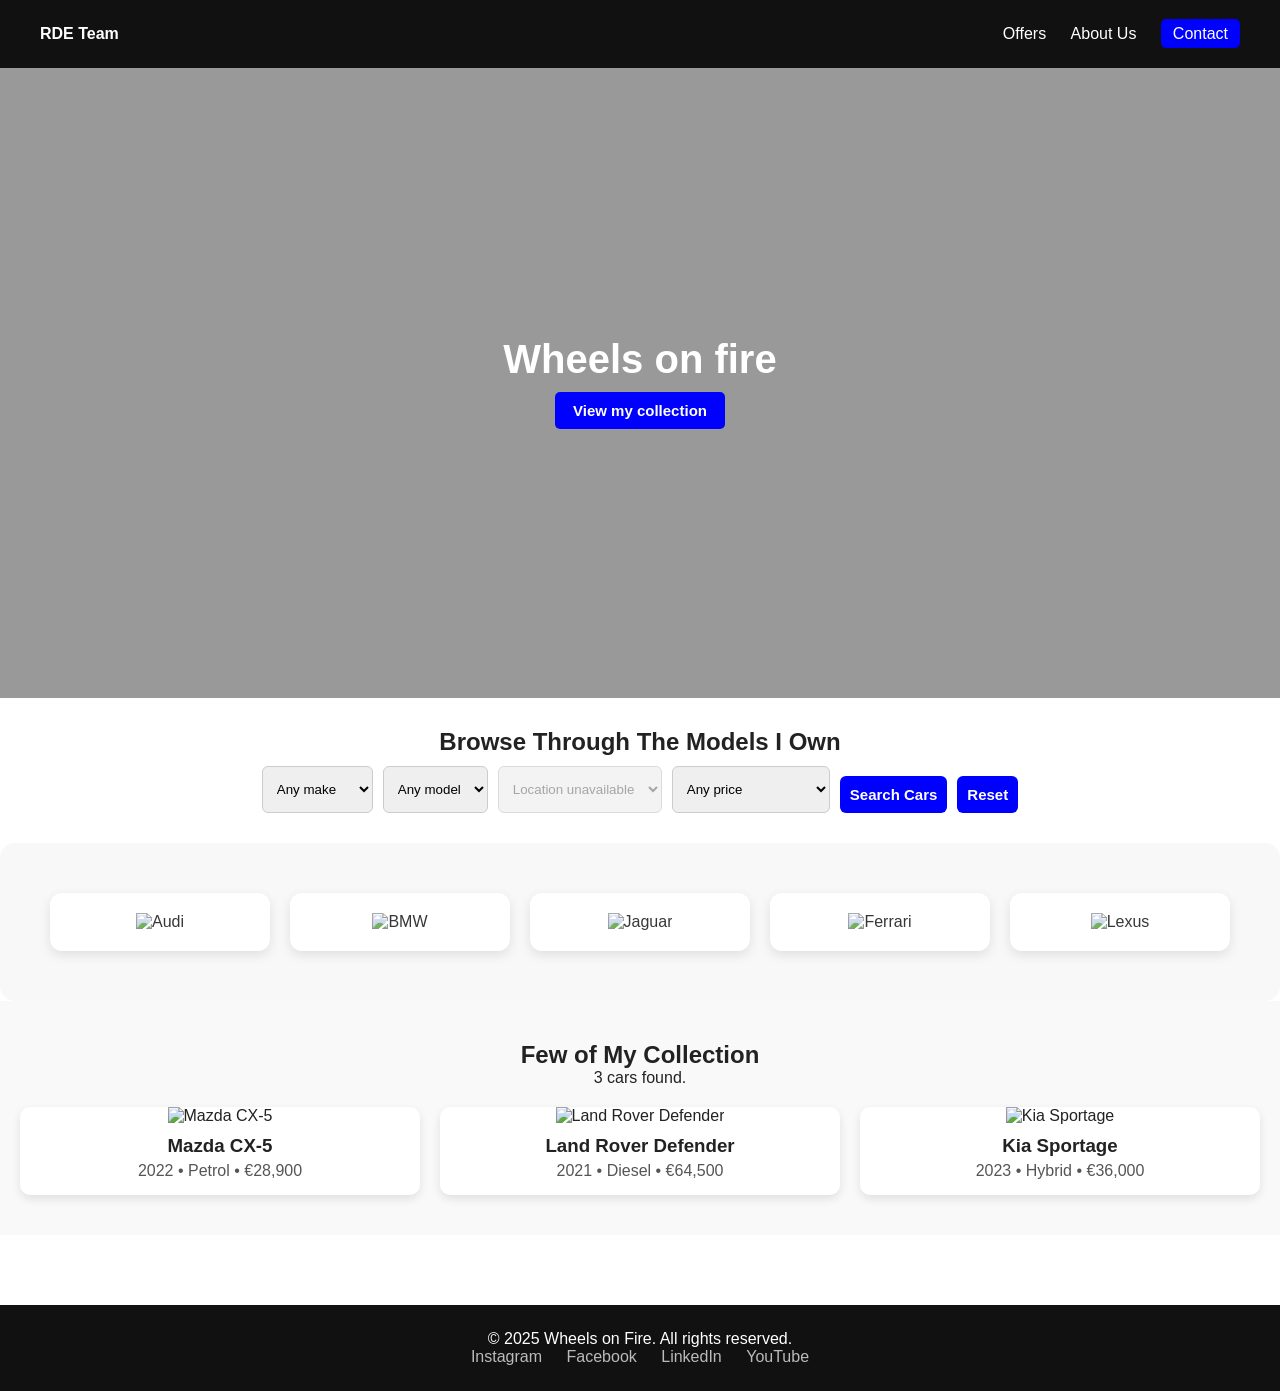
==== index.html @ dd01a152 "Fix website functionality and form validation" ====
<!DOCTYPE html>
<html lang="en">
<head>
  <meta charset="UTF-8" />
  <meta name="viewport" content="width=device-width, initial-scale=1.0" />
  <title>Wheels On Fire</title>
  <link rel="stylesheet" href="css/style.css"/>
</head>
<body>
  <header class="navbar">
    <a class="logo" href="index.html">RDE Team</a>
    <nav>
      <a href="pages/offers.html" class="offers-btn">Offers</a>
      <a href="pages/about.html" class="aboutus-btn">About Us</a>
      <a href="pages/contact.html" class="contact-btn">Contact</a>
    </nav>
  </header>

  <section class="hero">
    <video class="hero-video" autoplay muted loop playsinline>
        <source src="./media/8533902-uhd_3840_2160_30fps.mp4" type="video/mp4">
    </video>
    <div class="hero-text">
      <h1>Wheels on fire</h1>
      <a class="primary-btn" href="#collection">View my collection</a>
    </div>
    <div class="hero-overlay"></div>
  </section>

  <section class="search-section">
    <h2>Browse Through The Models I Own</h2>
    <form class="filters" id="car-filters">
      <select id="car-make" name="make" aria-label="Car make" disabled>
        <option value="">Any make</option>
      </select>
      <select id="car-model" name="model" aria-label="Car model" disabled>
        <option value="">Any model</option>
      </select>
      <select aria-label="Location unavailable: car locations have not been provided" disabled>
        <option>Location unavailable</option>
      </select>
      <select id="car-price" name="price" aria-label="Price range" disabled>
        <option value="">Any price</option>
        <option value="0-20000">€0 - €20,000</option>
        <option value="20001-40000">€20,001 - €40,000</option>
        <option value="40001-60000">€40,001 - €60,000</option>
        <option value="60001-120000">€60,001 - €120,000</option>
      </select>
      <button type="submit" class="search-btn" disabled>Search Cars</button>
      <button type="reset" class="search-btn" disabled>Reset</button>
    </form>
    <noscript><p>Enable JavaScript to filter cars. The full collection is shown below.</p></noscript>
  </section>

  <section class="brands">
    <div class="brand"><img src="media/audi-7.svg" alt="Audi"></div>
    <div class="brand"><img src="media/BMW.svg.png" alt="BMW"></div>
    <div class="brand"><img src="media/jaguar-cars.svg" alt="Jaguar"></div>
    <div class="brand"><img src="media/ferrari-4.svg" alt="Ferrari"></div>
    <div class="brand"><img src="media/lexus.svg" alt="Lexus"></div>
  </section>

  <section class="cars" id="collection">
    <h2>Few of My Collection</h2>
    <p id="car-results" role="status" aria-live="polite"></p>
    <div class="car-grid">
      <div class="car-card" data-make="Mazda" data-model="CX-5" data-price="28900">
        <img src="media/mazda.svg" alt="Mazda CX-5">
        <h3>Mazda CX-5</h3>
        <p>2022 • Petrol • €28,900</p>
      </div>
      <div class="car-card" data-make="Land Rover" data-model="Defender" data-price="64500">
        <img src="media/land%20copy.svg" alt="Land Rover Defender">
        <h3>Land Rover Defender</h3>
        <p>2021 • Diesel • €64,500</p>
      </div>
      <div class="car-card" data-make="Kia" data-model="Sportage" data-price="36000">
        <img src="media/kia.svg" alt="Kia Sportage">
        <h3>Kia Sportage</h3>
        <p>2023 • Hybrid • €36,000</p>
      </div>
    </div>
  </section>

  <footer>
    <p>© 2025 Wheels on Fire. All rights reserved.</p>
    <div class="socials">
      <span title="Link not available">Instagram</span>
      <span title="Link not available">Facebook</span>
      <span title="Link not available">LinkedIn</span>
      <span title="Link not available">YouTube</span>
    </div>
  </footer>
  <script src="script/main.js"></script>
</body>
</html>
---- css/style.css ----
* { /* show all elements on the page. */
  margin: 0;
  padding: 0;
  box-sizing: border-box;
  font-family: "Helvetica Neue", Arial, sans-serif;
}

/* Main page style */
body {
  background-color: white;
  color: #222;
  
}

.logo {
  font-weight: bold;
  color: inherit;
  text-decoration: none;
    
}

/* Top navigation bar */
.navbar {
  background-color: #111;
  color: white;
  display: flex; /*(logo + links) to be aligned horizontally*/
  justify-content: space-between; /*pushes logo to left and links to right*/
  align-items: center; /*vertically centers them*/
  padding: 20px 30px;

  /* STICKY HEADER */
  position: relative;
  position: sticky;
  top: 0;
  z-index: 1000;/*which element appears on top of which. the z-index number decides how high that layer is*/
}

/* Links inside navbar */
.navbar nav a {
  color: white;
  text-decoration: none; /* to remove underlines */
  margin-left: 20px;
}

/* Contact button in the navbar */
.contact-btn {
  background-color: blue;
  color: white;
  padding: 6px 12px; /*internal indents to make the button bigger and easier to press*/
  border-radius: 5px;
}
/* Neon button */
.contact-btn:hover {
  box-shadow: 0 0 10px #fca311, 0 0 20px #fca311, 0 0 40px #fca311;
  /*text-shadow: 0 0 10px #fca311, 0 0 20px #fca311, 0 0 40px #fca311;*/
  transform: scale(1.05); 
  transition: 0.3s;
}

/* Big top section with background image */
.hero {
  position: relative; /* easily move blocks */
  height: 70vh;
  color: white;
  display: flex; /*enables flexbox layout, so child elements can be easily centered horizontally and vertically*/
  justify-content: center; /*in flexbox, this centers items horizontally*/
  align-items: center; /*in flexbox, this centers items vertically*/
  text-align: center; /*centers the text inside child elements horizontally*/
 /* VIDEO */
  overflow: hidden; /*prevents scrollbars if the video is slightly larger than the container*/
}

.hero-video {
  position: absolute; /*allows it to fill the hero area*/
  top: 0;
  left: 0;
  width: 100%;
  height: 100%;
  /* VIDEO */
  object-fit: cover;
  z-index: 0;
}

/* Text that goes on top of the image */
.hero-text {
  position: relative;
  z-index: 2; /*puts the text on top of the darkening*/
}

/* Dark shade over the background image */
.hero-overlay {
  position: absolute;
  top: 0;
  left: 0;
  right: 0;
  bottom: 0;
  background-color: rgba(0, 0, 0, 0.4);
  /* VIDEO */
  z-index: 1;
}

/* Button in the hero section */
.primary-btn {
  display: inline-block;
  text-decoration: none;
  font-size: 15px;
  background-color: blue;
  color: white;
  border: none;
  padding: 10px 18px;
  border-radius: 5px;
  margin-top: 10px;
  cursor: pointer;
  font-weight: bold;
  transition: background-color 0.3s ease;
}

.primary-btn:hover { background-color: #fca311; color: black}

/* Section for search filters */
.search-section {
  text-align: center;
  padding: 30px 10px;
}

/* Group of dropdowns and button */
.filters {
  display: flex; /* puts them in a row */
  justify-content: center;
  flex-wrap: wrap; /* if the screen is narrow, elements will move to a new line*/
  gap: 10px;
  margin-top: 10px;
}

/* Style for dropdowns and button */
select, .search-btn {
  padding: 10px; /*adds space inside the element (between text and the border).This makes buttons and dropdowns look bigger and easier to click*/
  border: 1px solid #ccc; /*draws a thin gray border around the element*/
  border-radius: 6px;
}

/* Search button */
.search-btn {
  background-color: blue;
  color: white;
  border: none; /*removes the border we added earlier (1px solid #ccc)*/
  cursor: pointer; /*when you move the mouse over the button, the cursor changes to a hand icon, which tells users, “you can click this”*/
  transition: 0.3s;
}
.search-btn:hover {
  transform: scale(1.1); /*scales the image up by 10%, giving a subtle “zoom-in” effect on hover*/
  opacity: 1; /*makes the image fully opaque when hovered, making it visually pop*/
  background-color: #fca311;
  box-shadow: 0 4px 15px rgba(0,0,0,0.3);
}

/* Section with car brand logos */
.brands {
  display: grid;
  grid-template-columns: repeat(auto-fit, minmax(150px, 1fr));
  /*repeat() – repeats a pattern for the columns; 
  auto-fit – automatically fits as many columns as will fit in the container width. If the container is wide, more columns appear; if it’s narrow, fewer columns;
  150px → the minimum width of a column. It won’t shrink below 150px.
  1fr → the maximum width, which is 1 fraction of the available space. This makes the columns stretch evenly across the container*/
  gap: 20px; /*adds 15 pixels of space between the grid items, both horizontally and vertically*/
  padding: 40px; /*adds space inside the container around the grid. This ensures the logos aren’t flush with the edges*/
  text-align: center; /*centers the content inside each grid item*/
  background-color: #f8f8f8; /* subtle background to make logos stand out */
  border-radius: 15px; /* rounded container for a soft look */
}

.brand {
  background-color: white; /*white colour background*/
  padding: 20px; /*space inside, logos dont touch edges*/
  border-radius: 12px;
  box-shadow: 0 4px 12px rgba(0, 0, 0, 0.1);
  transition: transform 0.3s, box-shadow 0.3s;
}

/* Each logo */
.brand img {
  max-height: 150px;
  max-width: 100px;
  opacity: 0.9; /*makes the image slightly transparent. This is a subtle visual effect to make it less “harsh” on the page*/
  transition: transform 0.3s, opacity 0.3s, filters 0.3s;
  filter: grayscale(20%);/*subtle grayscale to unnify colours*/
}

.brand:hover {
  transform: translateY(-3px); /*lifts the box slightly*/
  box-shadow: 0 10px 20px rgba(0, 0, 0, 0.2);
}

.brand img:hover {
  transform: scale(1.1); /*scales the image up by 10%, giving a subtle “zoom-in” effect on hover*/
  opacity: 1; /*makes the image fully opaque when hovered, making it visually pop*/
  filter: grayscale(0%); /*full colour on hover*/
}

/* Cars list section */
.cars {
  background-color: #f9f9f9;
  text-align: center;
  padding: 40px 20px;
}

/* Grid for car cards */
.car-grid {
  display: grid;
  grid-template-columns: repeat(auto-fit, minmax(250px, 1fr));
  gap: 20px;
  margin-top: 20px;
}

/* Each car card box */
.car-card {
  background-color: white;
  border-radius: 10px;
  box-shadow: 0 4px 10px rgba(0, 0, 0, 0.1); /*adds a soft shadow under the card
    0 → horizontal offset (no shift sideways)
    4px → vertical offset (shadow falls downwards)
    10px → blur radius (softens the shadow)
    0.1 → color of the shadow with 10% opacity*/
  overflow: hidden; /*ensures that anything inside the card that goes beyond its borders (like images or text) is clipped*/
}

/* Car image */
.car-card img {
  width: 100%; /*the image will stretch to fill the entire width of its parent container (.car-card). This ensures the image aligns perfectly with the card edges*/
  height: 180px;
  object-fit: cover; /*the image fills the container without distortion*/
}

/* Car name and info */
.car-card h3 {
  margin: 10px 0 5px; /*10px → top margin: space above the car name.
    0 → right and left margins: no extra horizontal space.
    5px → bottom margin: small space between the car name and the paragraph below*/
}

.car-card p {
  color: #555;
  margin-bottom: 15px;
}

/* Footer (bottom of page) */
footer {
  background-color: #111;
  color: white;
  text-align: center;
  padding: 25px 10px;
  margin-top: 70px;
  
}

/* Social links */
footer .socials a,
footer .socials span {
  color: #bbb;
  text-decoration: none; /*removes the default underline from links, making them look cleaner*/
  margin: 0 10px; /*adds horizontal space of 10px on the left and right of each link*/
}

/* Keep the collection anchor below the existing sticky navigation. */
#collection {
  scroll-margin-top: 160px;
}

.field-error {
  display: block;
  color: #a40000;
}

[aria-invalid="true"] {
  border-color: #a40000;
}

footer .socials a:hover {
  color: white;
}

/*Butoon Go Back in About page*/

.nav-back-home-btn nav {
  display: flex;             /* enable flexbox */
  justify-content: center;   /* center horizontally */
  margin-top: 20px;          /* optional spacing above */
}

.back-home-btn {
  background-color: blue;
  color: white;
  border: none;
  padding: 8px 16px;        /* smaller button if needed */
  border-radius: 5px;
  cursor: pointer;
  font-weight: bold;          /* fixed from 'solid' to bold */
  text-decoration: none;      /* remove underline just in case */
  transition: 0.3s;
}

.back-home-btn:hover {
  background-color: #005ce6; /* highlight on hover */
  transform: scale(1.05);
}

/* START ABOUT SEC */
.bio {
  background-color: white; /* soft light background for contrast */
  padding: 60px 20px;      
  display: flex;
  justify-content: center;
}

.bio-text {
  max-width: 800px;           /* limit width for readability */
  text-align: center;         /* center headings and text */
  font-family: 'Arial', sans-serif;
  line-height: 1.8;           /* improves readability */           
}

.bio-text h1 {
  font-size: 2.5rem;
  color: blue;            
  margin-bottom: 20px;
  text-transform: uppercase;
  letter-spacing: 2px;        /* spacing between letters */
}

.bio-text p {
  font-size: 1.1rem;
  color: #555;
}

.bio-text p br {
  line-height: 1.5em;         /* improves spacing between paragraphs */
}
/* STOP BIO SEC */

/* START CONTACT PAGE */
.contact-container {
  background: white;
  padding: 40px 30px;
  border-radius: 12px;
  box-shadow: 0 8px 25px rgba(0, 0, 0, 0.1);
  max-width: 500px;
  width: 100%;
  margin: 40px auto;
}

.contact-header h1 {
  text-align: center;
  color: #333;
  margin-bottom: 10px;
}

.contact-header h2 {
  text-align: center;
  color: #555;
  font-weight: 400;
  margin-bottom: 30px;
}

.contact-form form {
  display: flex;
  flex-direction: column;
}

.form-group {
  margin-bottom: 20px;
}

label {
  display: block;
  margin-bottom: 6px;
  font-weight: 600;
  color: #555;
}

input,
textarea {
  width: 100%;
  padding: 12px 15px;
  border: 1px solid #ccc;
  border-radius: 8px;
  font-size: 16px;
  transition: all 0.3s;
}

/* DOESNT WORK */
input:focus, 
textarea:focus {
  border-color: #007bff;
  box-shadow: 0 0 6px rgba(0,123,255,0.3);
  outline: none;
}

textarea {
  resize: none;
}

.form-button {
  text-align: center;
}

.submit-btn {
  background: #007bff;
  color: white;
  padding: 15px 30px;
  font-size: 16px;
  font-weight: 600;
  border: none;
  border-radius: 8px;
  cursor: pointer;
  transition: background 0.3s, transform 0.2s;
}

.submit-btn:hover {
  background: #0056b3;
  transform: translateY(-2px);
}

/* OFFERS SECTION */
body {
  font-family: Arial, Helvetica, sans-serif;
}

button {
  background-color: blue;
  color: white;
  border: none;
  padding: 15px 15px;
  border-radius: 5px;
  margin-top: 10px;
  cursor: pointer;
  font-weight: bold;
  transition: background-color 0.3s ease;
  font-size: 15px;
  
}

button:hover {
  background-color: #fca311;
  color: black
}

.page-heading {
  height: 450px;
  margin-top: 0px;
  text-align: center;
  background-image: url(https://wallpapercave.com/wp/wp12363799.jpg);
  background-size: cover;
  background-position: center;
}

.page-heading-text {
  font-size: 50px;
  font-weight: bold;
  color: white;
  -webkit-text-stroke: 2px black;
}


.content-bg,
.content-bg > * {
  margin: 0; /* Remove all default margins */
  background-color: #f9f9f9;  
}

.event-info {
  text-align: center;
}

.event-info-text {
  font-size: 16px;
  font-weight: bold;
  padding: 10px;
  
}

.event-description-offer {
  text-align: center;
  margin-top: 20px;
}

.description-offer{
  display: inline-block;
  width: 500px;
  height: 200px;
  border-radius: 12px;
  box-shadow: 0px 2px 5px rgba(0, 0, 0, 0.6);
  vertical-align: top;
  margin-right: 15px;
  padding-left: 12px;
  padding-right: 12px;
}

.description-offer-text {
  text-align: left;
}

/*  Responsive on different devices */
/* Mobile devices (width < 600px) */
@media (max-width: 600px) {

  /* Navbar becomes stacked */
  .navbar {
    flex-direction: column;
    text-align: center;
    padding: 15px;
  }

  .navbar nav a {
    margin: 10px;
    display: inline-block;
  }

  /* Hero */
  .hero {
    height: 55vh;
    padding: 15px;
  }

  .hero-text h1 {
    font-size: 1.6rem;
  }

  /* Filters stack vertically */
  .filters {
    flex-direction: column;
    width: 100%;
  }

  select,
  .search-btn {
    width: 100%;
    max-width: 300px;
  }

  /* Car grid becomes 1 column */
  .car-grid {
    grid-template-columns: 1fr;
  }

  /* Brands grid tighter */
  .brands {
    padding: 20px;
    grid-template-columns: repeat(auto-fit, minmax(120px, 1fr));
  }

  .brand img {
    max-height: 120px;
    max-width: 80px;
  }

  /* Bio section font size */
  .bio-text h1 {
    font-size: 1.8rem;
  }

  .bio-text p {
    font-size: 1rem;
  }

  /* Contact form width */
  .contact-container {
    padding: 20px;
    margin: 20px;
  }
}

/* Tablets (width between 600px and 1024px) */
@media (min-width: 600px) and (max-width: 1024px) {

  .navbar {
    padding: 18px 25px;
  }

  /* Hero */
  .hero {
    height: 65vh;
  }
  .hero-text h1 {
    font-size: 2rem;
  }

  /* Filters spaced evenly */
  .filters {
    gap: 15px;
  }

  /* Car grid = 2 columns */
  .car-grid {
    grid-template-columns: repeat(2, 1fr);
  }

  /* Brands grid moderate size */
  .brand img {
    max-height: 140px;
    max-width: 100px;
  }

  /* Contact form */
  .contact-container {
    max-width: 600px;
  }

  /* Bio */
  .bio-text p {
    font-size: 1.05rem;
  }
}

/* Desktop screens (width > 1024px) */
@media (min-width: 1024px) {

  .navbar {
    padding: 25px 40px;
  }

  /* Hero */
  .hero-text h1 {
    font-size: 2.5rem;
  }

  /* Car grid = 3-4 columns depending on width */
  .car-grid {
    grid-template-columns: repeat(auto-fit, minmax(250px, 1fr));
  }

  /* Brands nice spacing */
  .brands {
    padding: 50px;
  }

  .brand img {
    max-height: 150px;
    max-width: 110px;
  }

  /* Bio */
  .bio-text h1 {
    font-size: 2.6rem;
  }
}
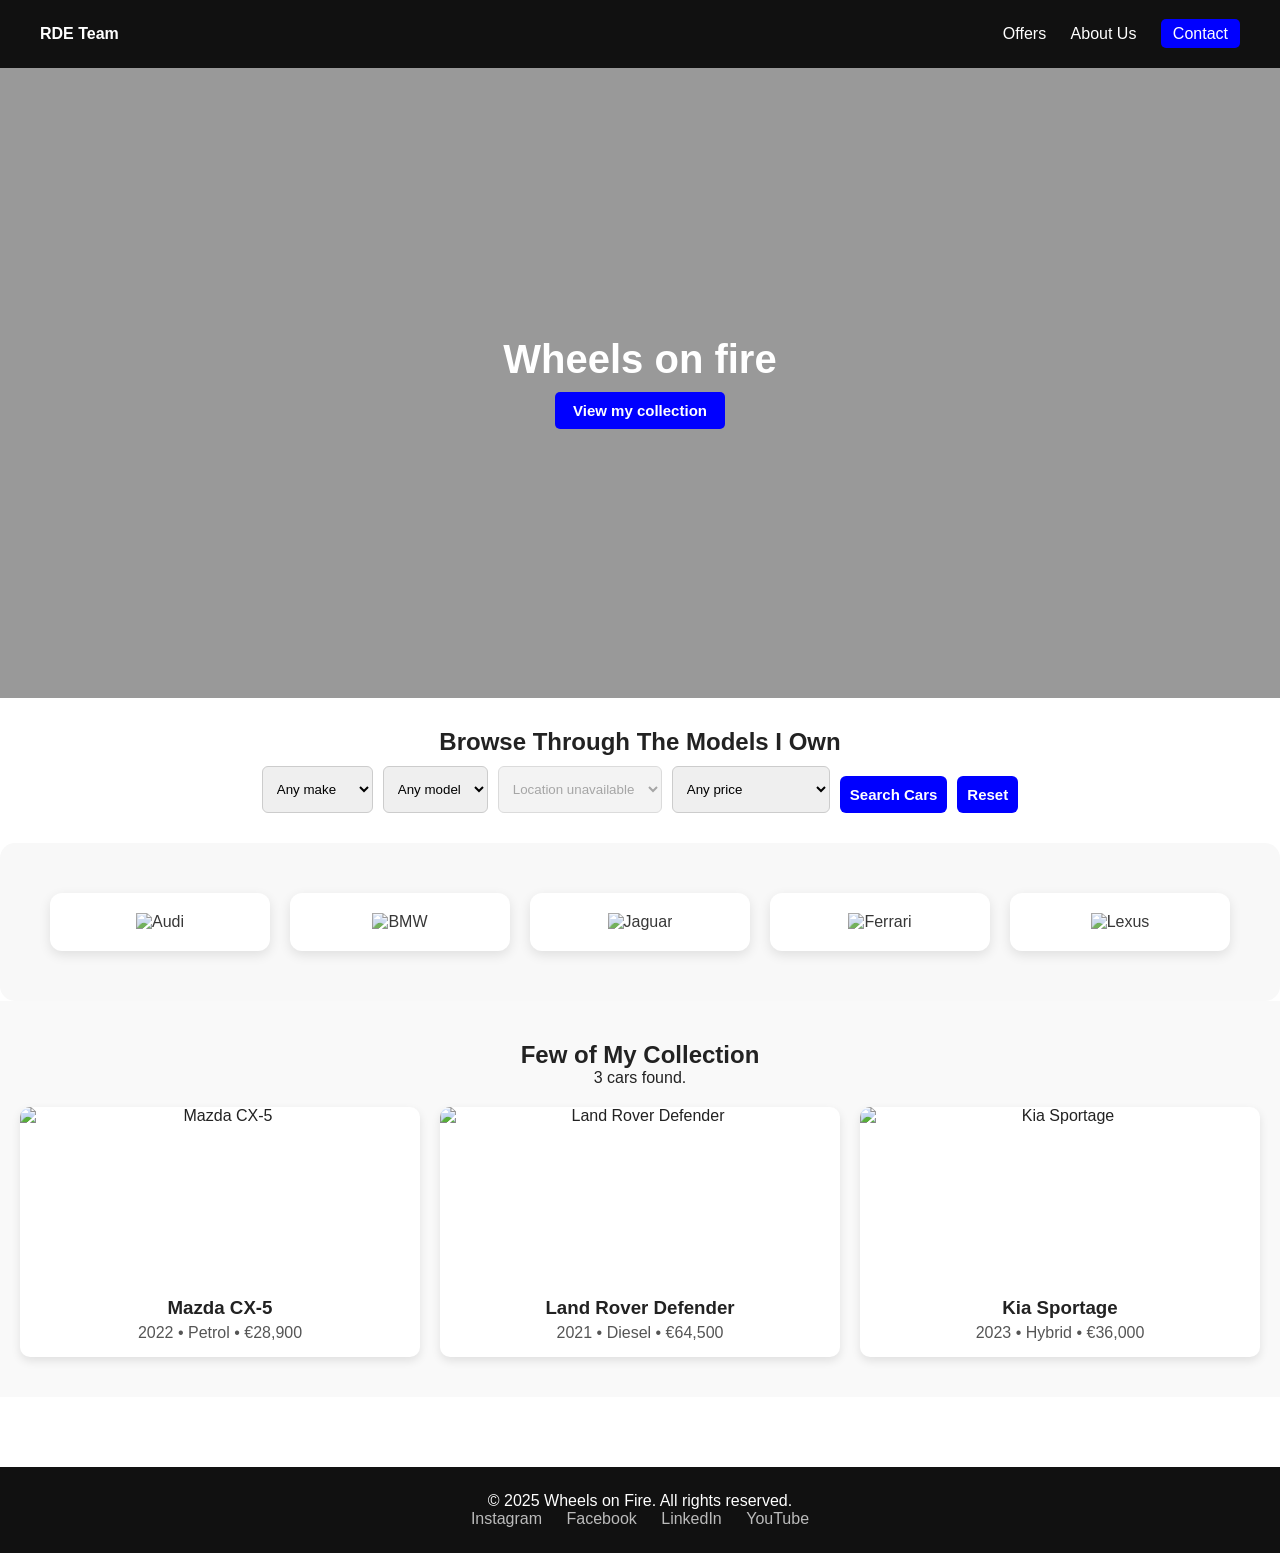
==== commit c4804485: "Restore and optimize homepage hero video" ====
--- a/index.html
+++ b/index.html
@@ -18,7 +18,7 @@
 
   <section class="hero">
     <video class="hero-video" autoplay muted loop playsinline>
-        <source src="./media/8533902-uhd_3840_2160_30fps.mp4" type="video/mp4">
+        <source src="media/hero-short.mp4" type="video/mp4">
     </video>
     <div class="hero-text">
       <h1>Wheels on fire</h1>
--- a/css/style.css
+++ b/css/style.css
@@ -61,7 +61,8 @@
 /* Big top section with background image */
 .hero {
   position: relative; /* easily move blocks */
-  height: 70vh;
+  min-height: 70vh; /* Keep the usual height, but grow if text needs more room. */
+  padding: 24px 15px;
   color: white;
   display: flex; /*enables flexbox layout, so child elements can be easily centered horizontally and vertically*/
   justify-content: center; /*in flexbox, this centers items horizontally*/
@@ -85,7 +86,21 @@
 /* Text that goes on top of the image */
 .hero-text {
   position: relative;
+  min-width: 0;
+  max-width: 100%;
+  overflow-wrap: anywhere;
   z-index: 2; /*puts the text on top of the darkening*/
+}
+
+.hero .primary-btn {
+  max-width: 100%;
+}
+
+@media (max-width: 1024px) {
+  .hero .primary-btn {
+    min-height: 44px;
+    padding-block: 12px;
+  }
 }
 
 /* Dark shade over the background image */
@@ -131,6 +146,13 @@
   flex-wrap: wrap; /* if the screen is narrow, elements will move to a new line*/
   gap: 10px;
   margin-top: 10px;
+}
+
+/* Keep collection controls within the available width. */
+#car-filters > select,
+#car-filters > button {
+  min-width: 0;
+  max-width: 100%;
 }
 
 /* Style for dropdowns and button */
@@ -215,6 +237,7 @@
 
 /* Each car card box */
 .car-card {
+  min-width: 0; /* Allow cards to shrink inside their grid tracks. */
   background-color: white;
   border-radius: 10px;
   box-shadow: 0 4px 10px rgba(0, 0, 0, 0.1); /*adds a soft shadow under the card
@@ -227,12 +250,19 @@
 
 /* Car image */
 .car-card img {
+  display: block; /* Remove the inline-image baseline gap. */
   width: 100%; /*the image will stretch to fill the entire width of its parent container (.car-card). This ensures the image aligns perfectly with the card edges*/
   height: 180px;
   object-fit: cover; /*the image fills the container without distortion*/
 }
 
 /* Car name and info */
+.car-card h3,
+.car-card p {
+  padding-inline: 12px;
+  overflow-wrap: anywhere;
+}
+
 .car-card h3 {
   margin: 10px 0 5px; /*10px → top margin: space above the car name.
     0 → right and left margins: no extra horizontal space.
@@ -419,6 +449,55 @@
 .submit-btn:hover {
   background: #0056b3;
   transform: translateY(-2px);
+}
+
+/* Contact layout on phones and tablets; retain the desktop form styles. */
+@media (max-width: 1024px) {
+  .contact-container {
+    width: calc(100% - 40px);
+    overflow-wrap: anywhere;
+  }
+
+  #ContactForm > * {
+    min-width: 0;
+  }
+
+  #ContactForm input,
+  #ContactForm select,
+  #ContactForm textarea,
+  #ContactForm button {
+    min-width: 0;
+    max-width: 100%;
+    min-height: 44px;
+  }
+
+  #ContactForm select {
+    width: 100%;
+    font-size: 16px;
+  }
+
+  /* Replace the existing line-break spacing without changing the markup. */
+  #ContactForm br {
+    display: none;
+  }
+
+  #ContactForm label:not(:first-child) {
+    margin-top: 20px;
+  }
+
+  .contact-container #contact-note {
+    margin-bottom: 20px;
+  }
+
+  #ContactForm .field-error,
+  .contact-container #contact-note,
+  #ContactForm #contact-status {
+    line-height: 1.5;
+  }
+
+  #ContactForm #contact-status:not(:empty) {
+    margin-top: 16px;
+  }
 }
 
 /* OFFERS SECTION */
@@ -501,6 +580,35 @@
 }
 
 /*  Responsive on different devices */
+/* Keep navigation visible and easy to tap on phones and tablets. */
+@media (max-width: 1024px) {
+  .navbar {
+    flex-wrap: wrap;
+    row-gap: 8px;
+  }
+
+  .navbar nav {
+    display: flex;
+    flex-wrap: wrap;
+    align-items: center;
+    justify-content: flex-end;
+    row-gap: 4px;
+    max-width: 100%;
+  }
+
+  .navbar .logo,
+  .navbar nav a {
+    display: inline-flex;
+    align-items: center;
+    justify-content: center;
+    min-height: 44px;
+  }
+
+  .navbar nav a {
+    white-space: nowrap;
+  }
+}
+
 /* Mobile devices (width < 600px) */
 @media (max-width: 600px) {
 
@@ -511,15 +619,20 @@
     padding: 15px;
   }
 
+  .navbar nav {
+    width: 100%;
+    justify-content: center;
+    gap: 4px 8px;
+  }
+
   .navbar nav a {
-    margin: 10px;
-    display: inline-block;
+    margin: 0;
+    padding: 8px 12px;
   }
 
   /* Hero */
   .hero {
-    height: 55vh;
-    padding: 15px;
+    min-height: 55vh;
   }
 
   .hero-text h1 {
@@ -530,6 +643,7 @@
   .filters {
     flex-direction: column;
     width: 100%;
+    align-items: center;
   }
 
   select,
@@ -538,9 +652,22 @@
     max-width: 300px;
   }
 
+  #car-filters > select,
+  #car-filters > button {
+    max-width: 300px;
+  }
+
+  #car-filters > button {
+    margin-top: 0; /* The form's gap provides consistent spacing. */
+  }
+
+  #car-filters > button:hover {
+    transform: none; /* Avoid enlarging full-width buttons beyond the screen. */
+  }
+
   /* Car grid becomes 1 column */
   .car-grid {
-    grid-template-columns: 1fr;
+    grid-template-columns: minmax(0, 1fr);
   }
 
   /* Brands grid tighter */
@@ -566,7 +693,11 @@
   /* Contact form width */
   .contact-container {
     padding: 20px;
-    margin: 20px;
+    margin: 20px auto;
+  }
+
+  #ContactForm button {
+    width: 100%;
   }
 }
 
@@ -579,7 +710,7 @@
 
   /* Hero */
   .hero {
-    height: 65vh;
+    min-height: 65vh;
   }
   .hero-text h1 {
     font-size: 2rem;
@@ -592,7 +723,7 @@
 
   /* Car grid = 2 columns */
   .car-grid {
-    grid-template-columns: repeat(2, 1fr);
+    grid-template-columns: repeat(2, minmax(0, 1fr));
   }
 
   /* Brands grid moderate size */
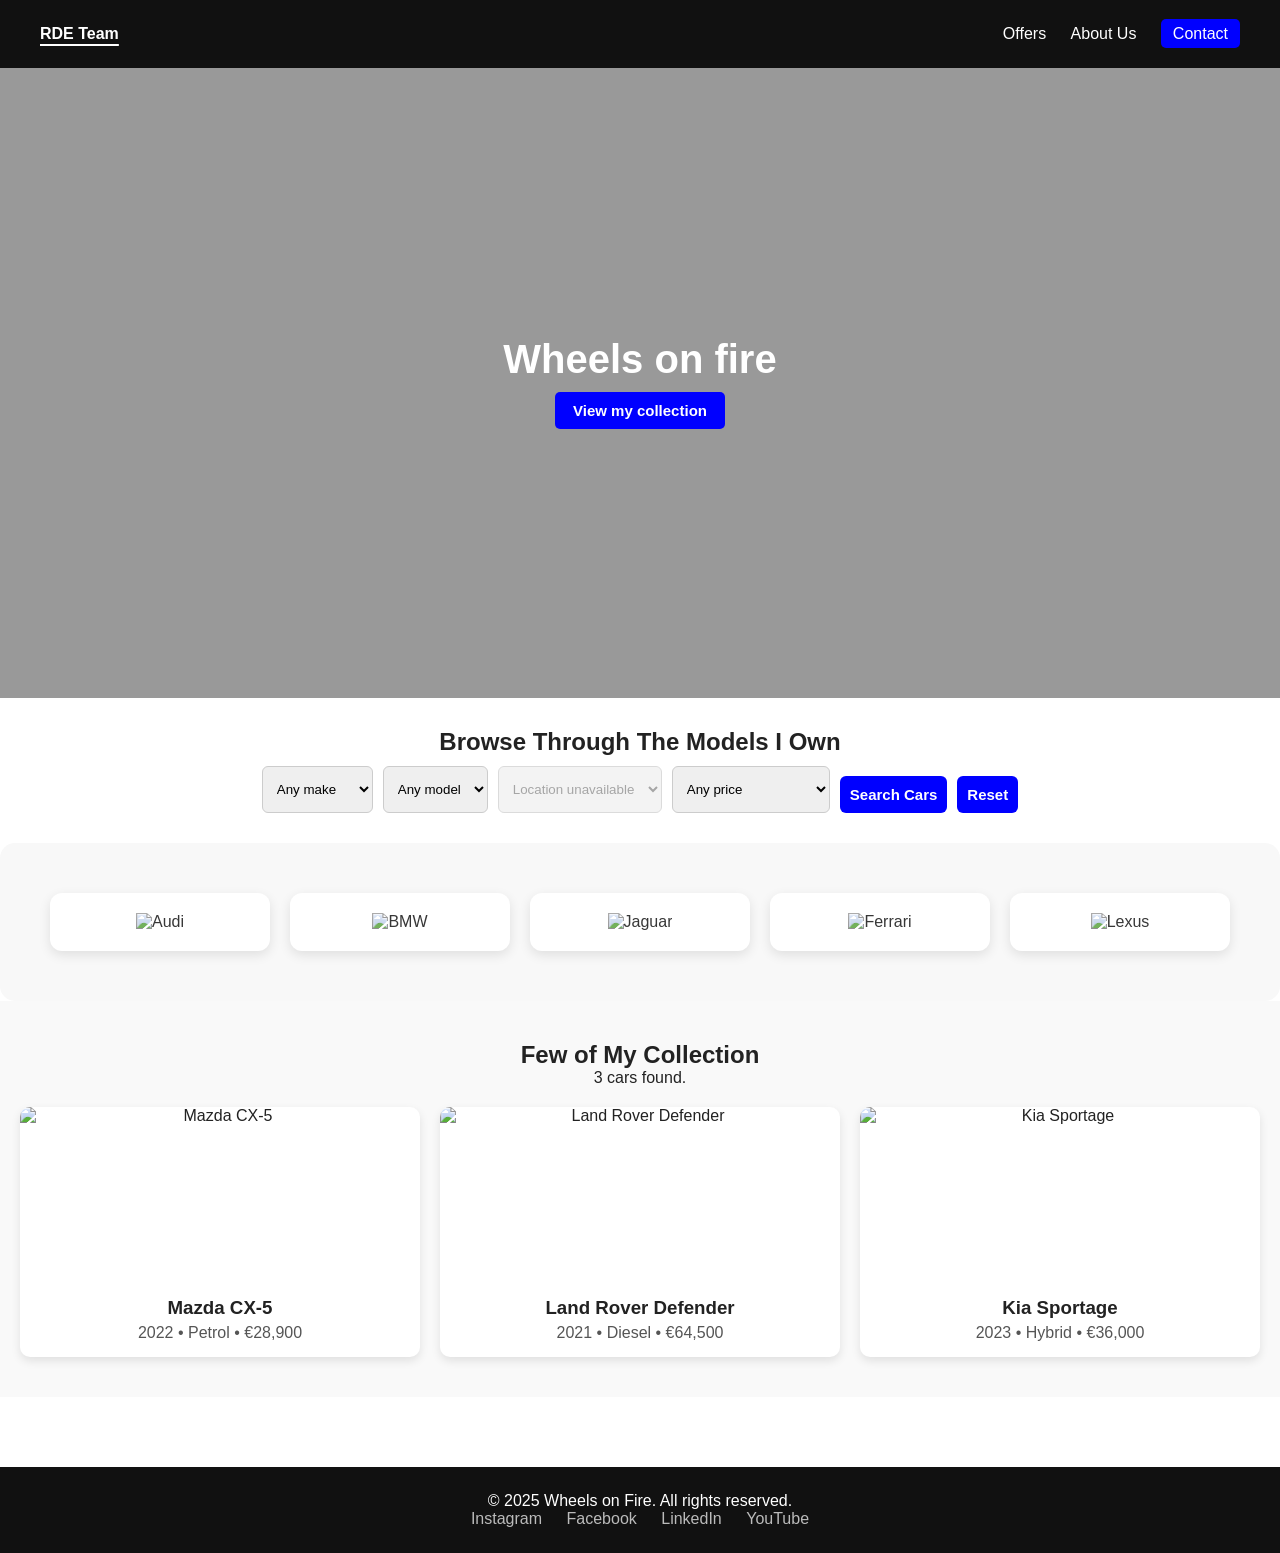
==== commit 3b6664f5: "Improve semantic HTML and accessible navigation" ====
--- a/index.html
+++ b/index.html
@@ -3,18 +3,21 @@
 <head>
   <meta charset="UTF-8" />
   <meta name="viewport" content="width=device-width, initial-scale=1.0" />
-  <title>Wheels On Fire</title>
+  <title>Car Collection | Wheels on Fire</title>
   <link rel="stylesheet" href="css/style.css"/>
 </head>
 <body>
+  <a class="skip-link" href="#main-content">Skip to main content</a>
   <header class="navbar">
-    <a class="logo" href="index.html">RDE Team</a>
-    <nav>
+    <a class="logo" href="index.html" aria-current="page">RDE Team</a>
+    <nav aria-label="Main navigation">
       <a href="pages/offers.html" class="offers-btn">Offers</a>
       <a href="pages/about.html" class="aboutus-btn">About Us</a>
       <a href="pages/contact.html" class="contact-btn">Contact</a>
     </nav>
   </header>
+
+  <main id="main-content" tabindex="-1">
 
   <section class="hero">
     <video class="hero-video" autoplay muted loop playsinline>
@@ -82,6 +85,8 @@
     </div>
   </section>
 
+  </main>
+
   <footer>
     <p>© 2025 Wheels on Fire. All rights reserved.</p>
     <div class="socials">
--- a/css/style.css
+++ b/css/style.css
@@ -418,14 +418,6 @@
   transition: all 0.3s;
 }
 
-/* DOESNT WORK */
-input:focus, 
-textarea:focus {
-  border-color: #007bff;
-  box-shadow: 0 0 6px rgba(0,123,255,0.3);
-  outline: none;
-}
-
 textarea {
   resize: none;
 }
@@ -435,7 +427,7 @@
 }
 
 .submit-btn {
-  background: #007bff;
+  background: #005ce6;
   color: white;
   padding: 15px 30px;
   font-size: 16px;
@@ -446,9 +438,16 @@
   transition: background 0.3s, transform 0.2s;
 }
 
-.submit-btn:hover {
-  background: #0056b3;
+.submit-btn:hover,
+.submit-btn:focus-visible {
+  background: #004bbd;
+  color: #fff;
   transform: translateY(-2px);
+}
+
+.submit-btn:active {
+  background: #003b95;
+  color: #fff;
 }
 
 /* Contact layout on phones and tablets; retain the desktop form styles. */
@@ -525,19 +524,24 @@
 }
 
 .page-heading {
-  height: 450px;
+  min-height: 450px;
   margin-top: 0px;
   text-align: center;
   background-image: url(https://wallpapercave.com/wp/wp12363799.jpg);
   background-size: cover;
   background-position: center;
+  box-sizing: border-box;
+  padding: 20px;
 }
 
 .page-heading-text {
-  font-size: 50px;
+  font-size: clamp(1.75rem, 5vw, 3.125rem);
   font-weight: bold;
   color: white;
   -webkit-text-stroke: 2px black;
+  line-height: 1.2;
+  overflow-wrap: anywhere;
+  margin: 0;
 }
 
 
@@ -549,6 +553,8 @@
 
 .event-info {
   text-align: center;
+  padding: 20px;
+  overflow-wrap: anywhere;
 }
 
 .event-info-text {
@@ -559,24 +565,61 @@
 }
 
 .event-description-offer {
+  display: grid;
+  grid-template-columns: minmax(0, 1fr);
+  gap: 20px;
+  box-sizing: border-box;
+  width: 100%;
+  max-width: 1060px;
+  margin: 20px auto 0;
+  padding: 0 20px;
   text-align: center;
-  margin-top: 20px;
-}
-
-.description-offer{
-  display: inline-block;
-  width: 500px;
-  height: 200px;
+}
+
+.description-offer {
   border-radius: 12px;
   box-shadow: 0px 2px 5px rgba(0, 0, 0, 0.6);
-  vertical-align: top;
-  margin-right: 15px;
-  padding-left: 12px;
-  padding-right: 12px;
+  min-width: 0;
+  box-sizing: border-box;
+  padding: 16px 12px;
+  overflow-wrap: anywhere;
 }
 
 .description-offer-text {
   text-align: left;
+  margin: 0;
+  line-height: 1.5;
+}
+
+/* Two event cards share a row when there is enough room. */
+@media (min-width: 768px) {
+  .event-description-offer {
+    grid-template-columns: repeat(2, minmax(0, 1fr));
+  }
+}
+
+.description-offer h2 {
+  margin: 0 0 12px;
+}
+
+.event-ticket-status {
+  display: inline-block;
+  background-color: blue;
+  color: white;
+  padding: 15px;
+  border-radius: 5px;
+  margin: 10px 0 0;
+  font-weight: bold;
+  font-size: 15px;
+}
+
+.event-ticket-status,
+.page-heading button,
+.event-info button {
+  box-sizing: border-box;
+  max-width: 100%;
+  white-space: normal;
+  overflow-wrap: anywhere;
 }
 
 /*  Responsive on different devices */
@@ -780,3 +823,83 @@
 
 
 
+/* Leave room for the sticky header when keyboard focus scrolls into view. */
+html {
+  scroll-padding-block: 10rem 1rem;
+}
+
+:is(a[href], button, input, select, textarea, [tabindex]) {
+  scroll-margin-block: 1rem;
+}
+
+/* White inner ring and blue outer outline work on light and dark surfaces.
+   Follow hover rules so decorative shadows cannot hide keyboard focus. */
+:is(a[href], button, input, select, textarea, [tabindex]):focus-visible {
+  outline: 3px solid #005fcc;
+  outline-offset: 3px;
+  box-shadow: 0 0 0 3px #fff;
+}
+
+/* A wrapped header must not cover controls on small or zoomed viewports. */
+@media (max-width: 600px), (max-height: 500px) {
+  .navbar {
+    position: static;
+  }
+
+  html {
+    scroll-padding-block: 1rem;
+  }
+}
+
+@media (forced-colors: active) {
+  :is(a[href], button, input, select, textarea, [tabindex]):focus-visible {
+    outline-color: CanvasText;
+  }
+}
+
+/* Skip navigation stays out of the layout until keyboard focus reveals it. */
+.skip-link {
+  position: fixed;
+  top: 1rem;
+  left: 1rem;
+  z-index: 2000;
+  box-sizing: border-box;
+  width: 1px;
+  height: 1px;
+  padding: 0;
+  overflow: hidden;
+  clip-path: inset(50%);
+  white-space: nowrap;
+  background: #005ce6;
+  color: #fff;
+  border-radius: 5px;
+  font-weight: bold;
+}
+
+.skip-link:focus {
+  width: auto;
+  height: auto;
+  max-width: calc(100% - 2rem);
+  padding: 12px 16px;
+  overflow: visible;
+  clip-path: none;
+  white-space: normal;
+}
+
+/* Contain child margins without changing their spacing. */
+#main-content {
+  display: flow-root;
+}
+
+/* Keep the full-width landmark's focus indicator inside the viewport. */
+#main-content:focus-visible {
+  outline-offset: -3px;
+  box-shadow: inset 0 0 0 6px #fff;
+}
+
+/* Underlining identifies the current page without relying on colour alone. */
+.navbar a[aria-current="page"] {
+  text-decoration-line: underline;
+  text-decoration-thickness: 2px;
+  text-underline-offset: 5px;
+}
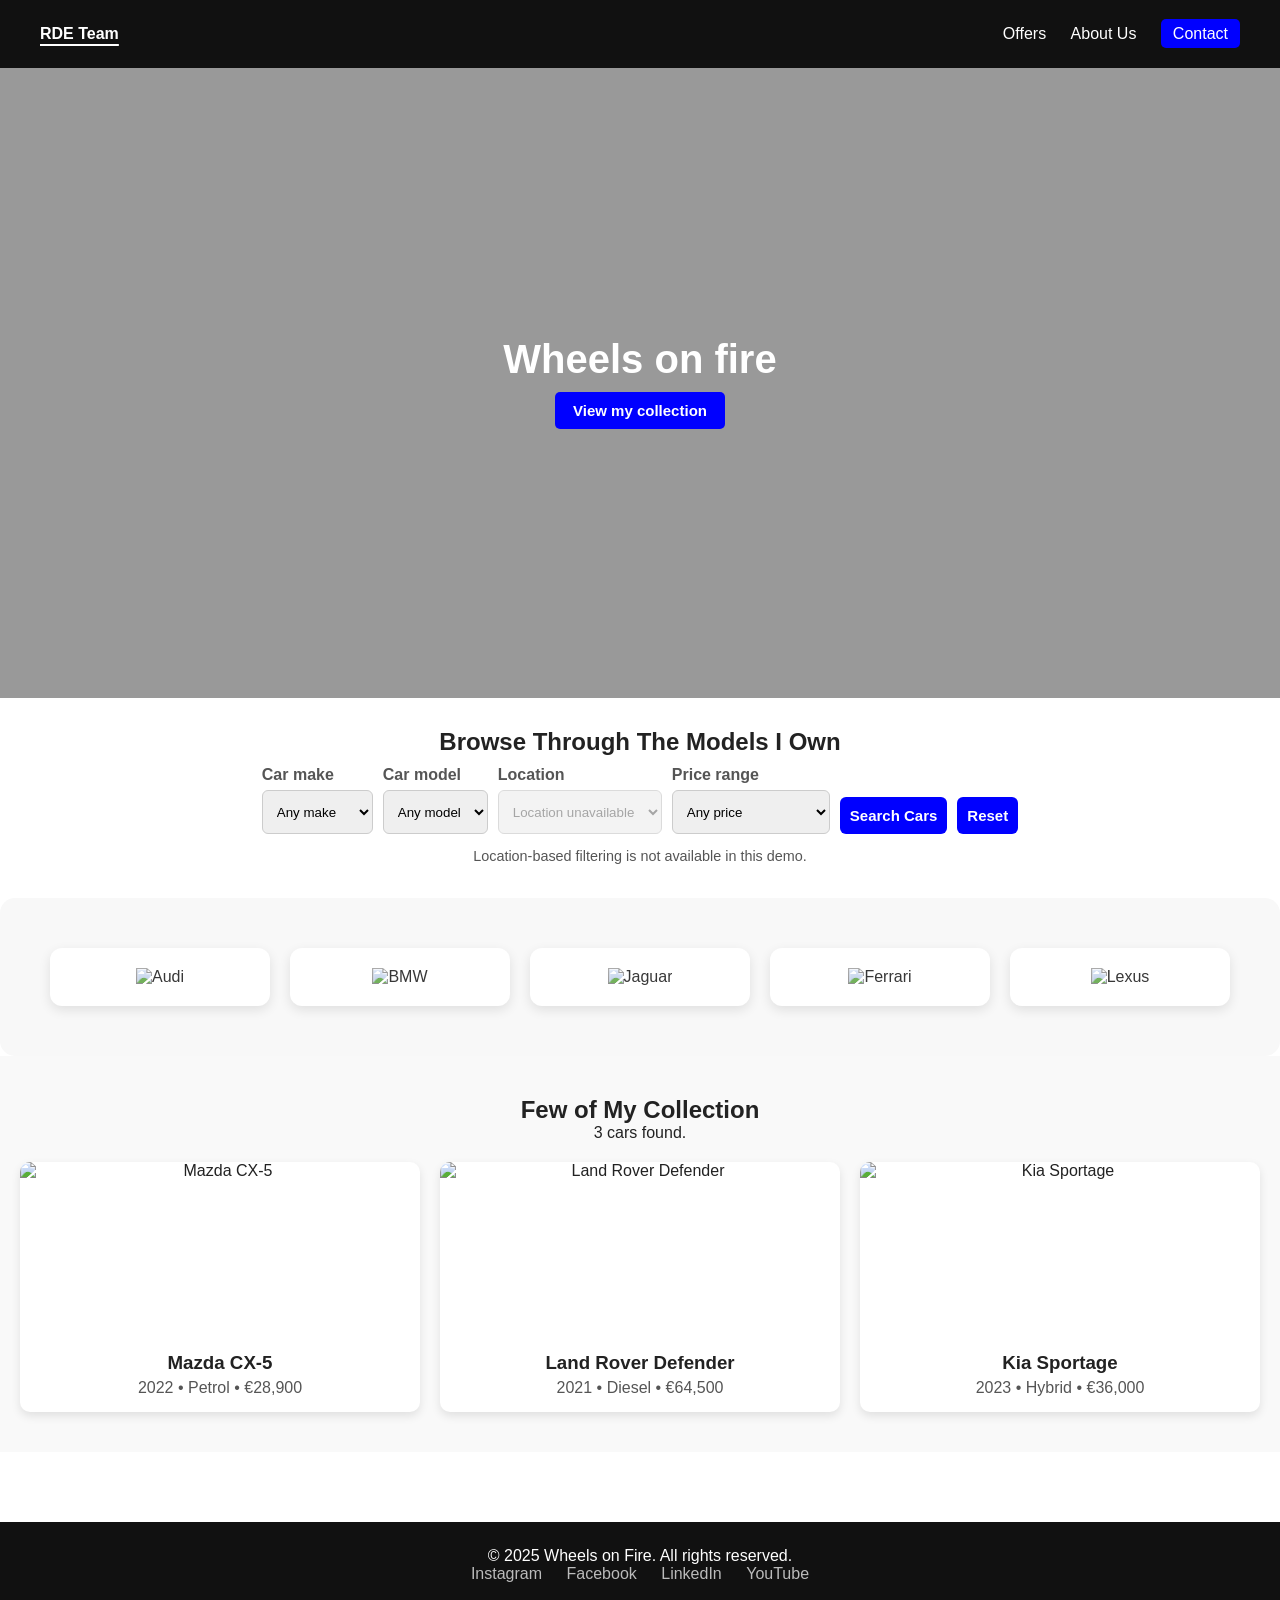
==== commit 32bb054b: "Improve car filters and contact form usability" ====
--- a/index.html
+++ b/index.html
@@ -33,25 +33,38 @@
   <section class="search-section">
     <h2>Browse Through The Models I Own</h2>
     <form class="filters" id="car-filters">
-      <select id="car-make" name="make" aria-label="Car make" disabled>
-        <option value="">Any make</option>
-      </select>
-      <select id="car-model" name="model" aria-label="Car model" disabled>
-        <option value="">Any model</option>
-      </select>
-      <select aria-label="Location unavailable: car locations have not been provided" disabled>
-        <option>Location unavailable</option>
-      </select>
-      <select id="car-price" name="price" aria-label="Price range" disabled>
-        <option value="">Any price</option>
-        <option value="0-20000">€0 - €20,000</option>
-        <option value="20001-40000">€20,001 - €40,000</option>
-        <option value="40001-60000">€40,001 - €60,000</option>
-        <option value="60001-120000">€60,001 - €120,000</option>
-      </select>
+      <div class="filter-field">
+        <label for="car-make">Car make</label>
+        <select id="car-make" name="make" disabled>
+          <option value="">Any make</option>
+        </select>
+      </div>
+      <div class="filter-field">
+        <label for="car-model">Car model</label>
+        <select id="car-model" name="model" disabled>
+          <option value="">Any model</option>
+        </select>
+      </div>
+      <div class="filter-field">
+        <label for="car-location">Location</label>
+        <select id="car-location" name="location" aria-describedby="location-note" disabled>
+          <option>Location unavailable</option>
+        </select>
+      </div>
+      <div class="filter-field">
+        <label for="car-price">Price range</label>
+        <select id="car-price" name="price" disabled>
+          <option value="">Any price</option>
+          <option value="0-20000">€0 - €20,000</option>
+          <option value="20001-40000">€20,001 - €40,000</option>
+          <option value="40001-60000">€40,001 - €60,000</option>
+          <option value="60001-120000">€60,001 - €120,000</option>
+        </select>
+      </div>
       <button type="submit" class="search-btn" disabled>Search Cars</button>
       <button type="reset" class="search-btn" disabled>Reset</button>
     </form>
+    <p id="location-note" class="filter-note">Location-based filtering is not available in this demo.</p>
     <noscript><p>Enable JavaScript to filter cars. The full collection is shown below.</p></noscript>
   </section>
 
--- a/css/style.css
+++ b/css/style.css
@@ -143,16 +143,35 @@
 .filters {
   display: flex; /* puts them in a row */
   justify-content: center;
+  align-items: flex-end;
   flex-wrap: wrap; /* if the screen is narrow, elements will move to a new line*/
   gap: 10px;
   margin-top: 10px;
 }
 
 /* Keep collection controls within the available width. */
-#car-filters > select,
+#car-filters .filter-field,
+#car-filters select,
 #car-filters > button {
   min-width: 0;
   max-width: 100%;
+}
+
+.filter-field {
+  text-align: left;
+}
+
+.filter-field select {
+  display: block;
+  width: 100%;
+  min-height: 44px;
+}
+
+.filter-note {
+  margin-top: 12px;
+  color: #555;
+  font-size: 0.9rem;
+  line-height: 1.5;
 }
 
 /* Style for dropdowns and button */
@@ -418,8 +437,8 @@
   transition: all 0.3s;
 }
 
-textarea {
-  resize: none;
+#ContactForm textarea {
+  resize: vertical;
 }
 
 .form-button {
@@ -695,8 +714,9 @@
     max-width: 300px;
   }
 
-  #car-filters > select,
+  #car-filters .filter-field,
   #car-filters > button {
+    width: 100%;
     max-width: 300px;
   }
 
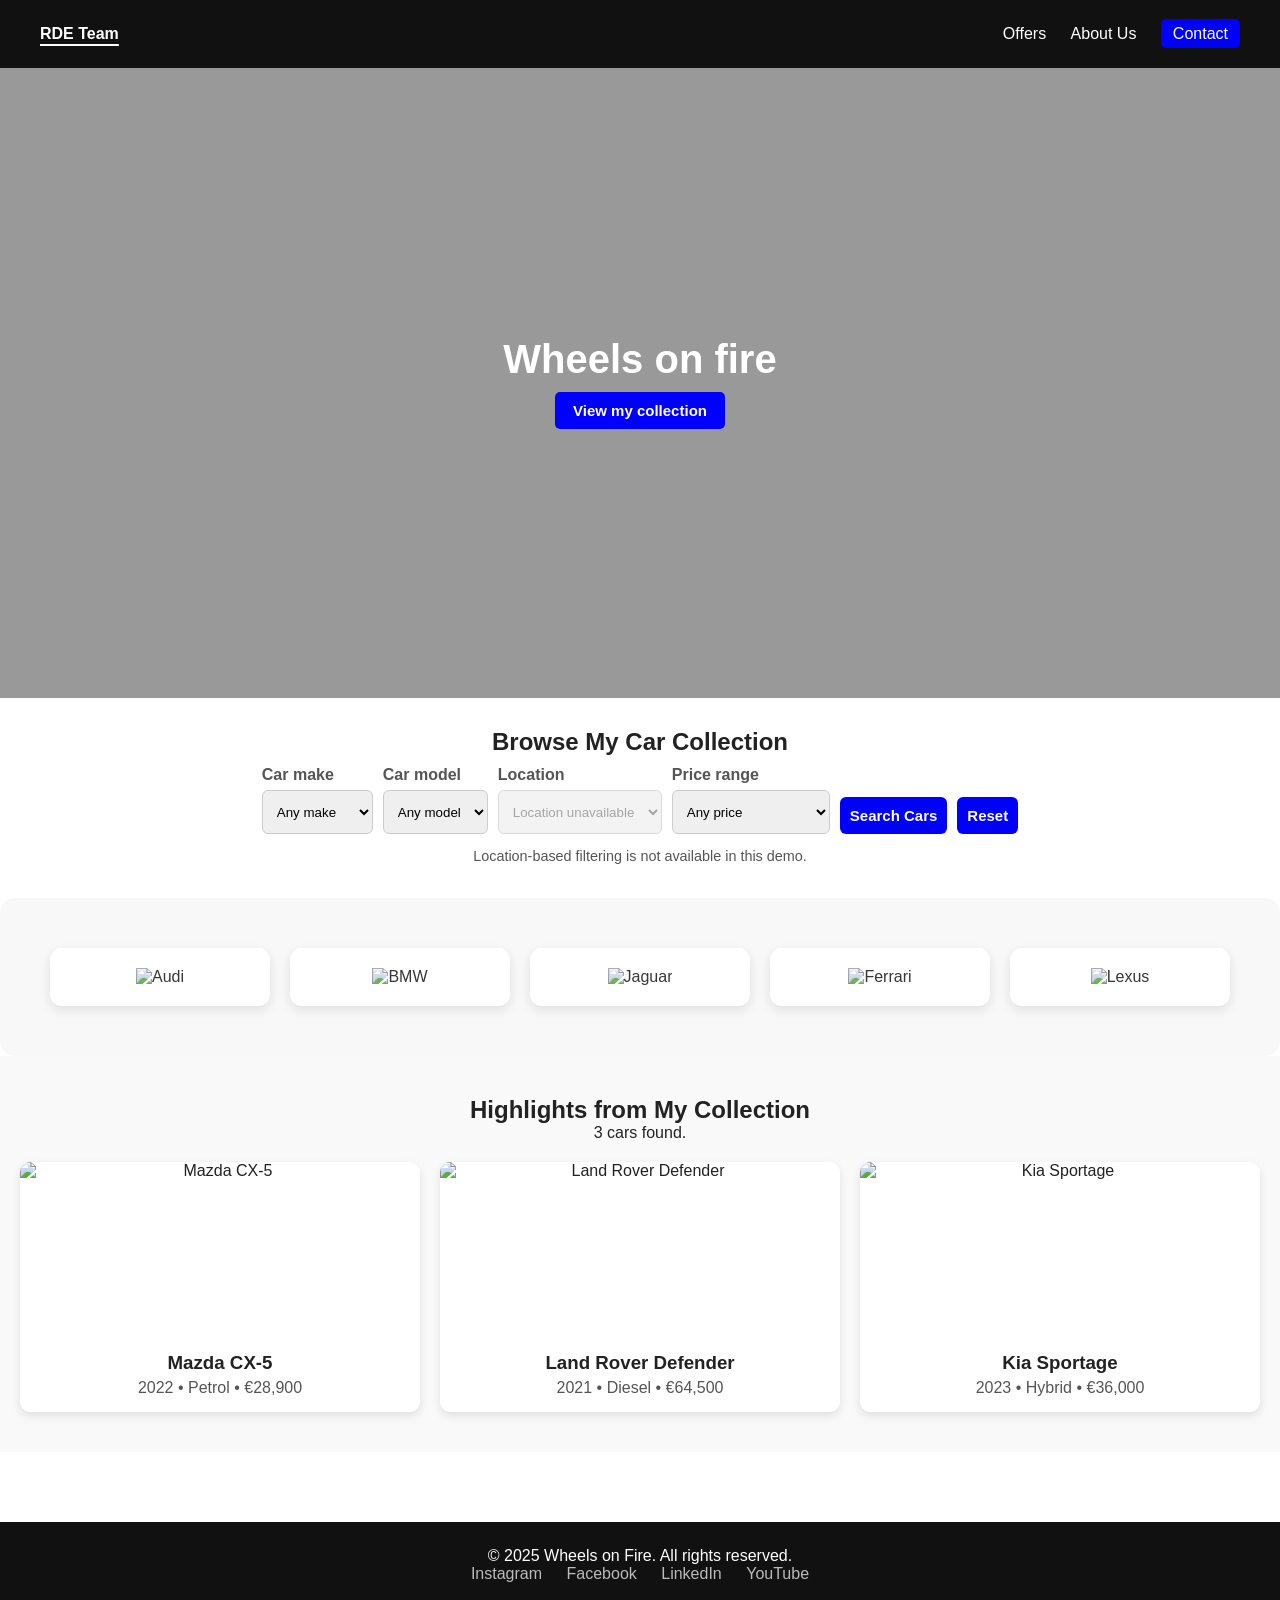
==== commit 04c87700: "Improve page consistency and car search navigation" ====
--- a/index.html
+++ b/index.html
@@ -31,7 +31,7 @@
   </section>
 
   <section class="search-section">
-    <h2>Browse Through The Models I Own</h2>
+    <h2>Browse My Car Collection</h2>
     <form class="filters" id="car-filters">
       <div class="filter-field">
         <label for="car-make">Car make</label>
@@ -77,7 +77,7 @@
   </section>
 
   <section class="cars" id="collection">
-    <h2>Few of My Collection</h2>
+    <h2>Highlights from My Collection</h2>
     <p id="car-results" role="status" aria-live="polite"></p>
     <div class="car-grid">
       <div class="car-card" data-make="Mazda" data-model="CX-5" data-price="28900">
--- a/css/style.css
+++ b/css/style.css
@@ -314,6 +314,12 @@
 /* Keep the collection anchor below the existing sticky navigation. */
 #collection {
   scroll-margin-top: 160px;
+}
+
+/* Add breathing room to the root scroll padding that clears the sticky header. */
+.car-card,
+#car-results {
+  scroll-margin-top: 1rem;
 }
 
 .field-error {
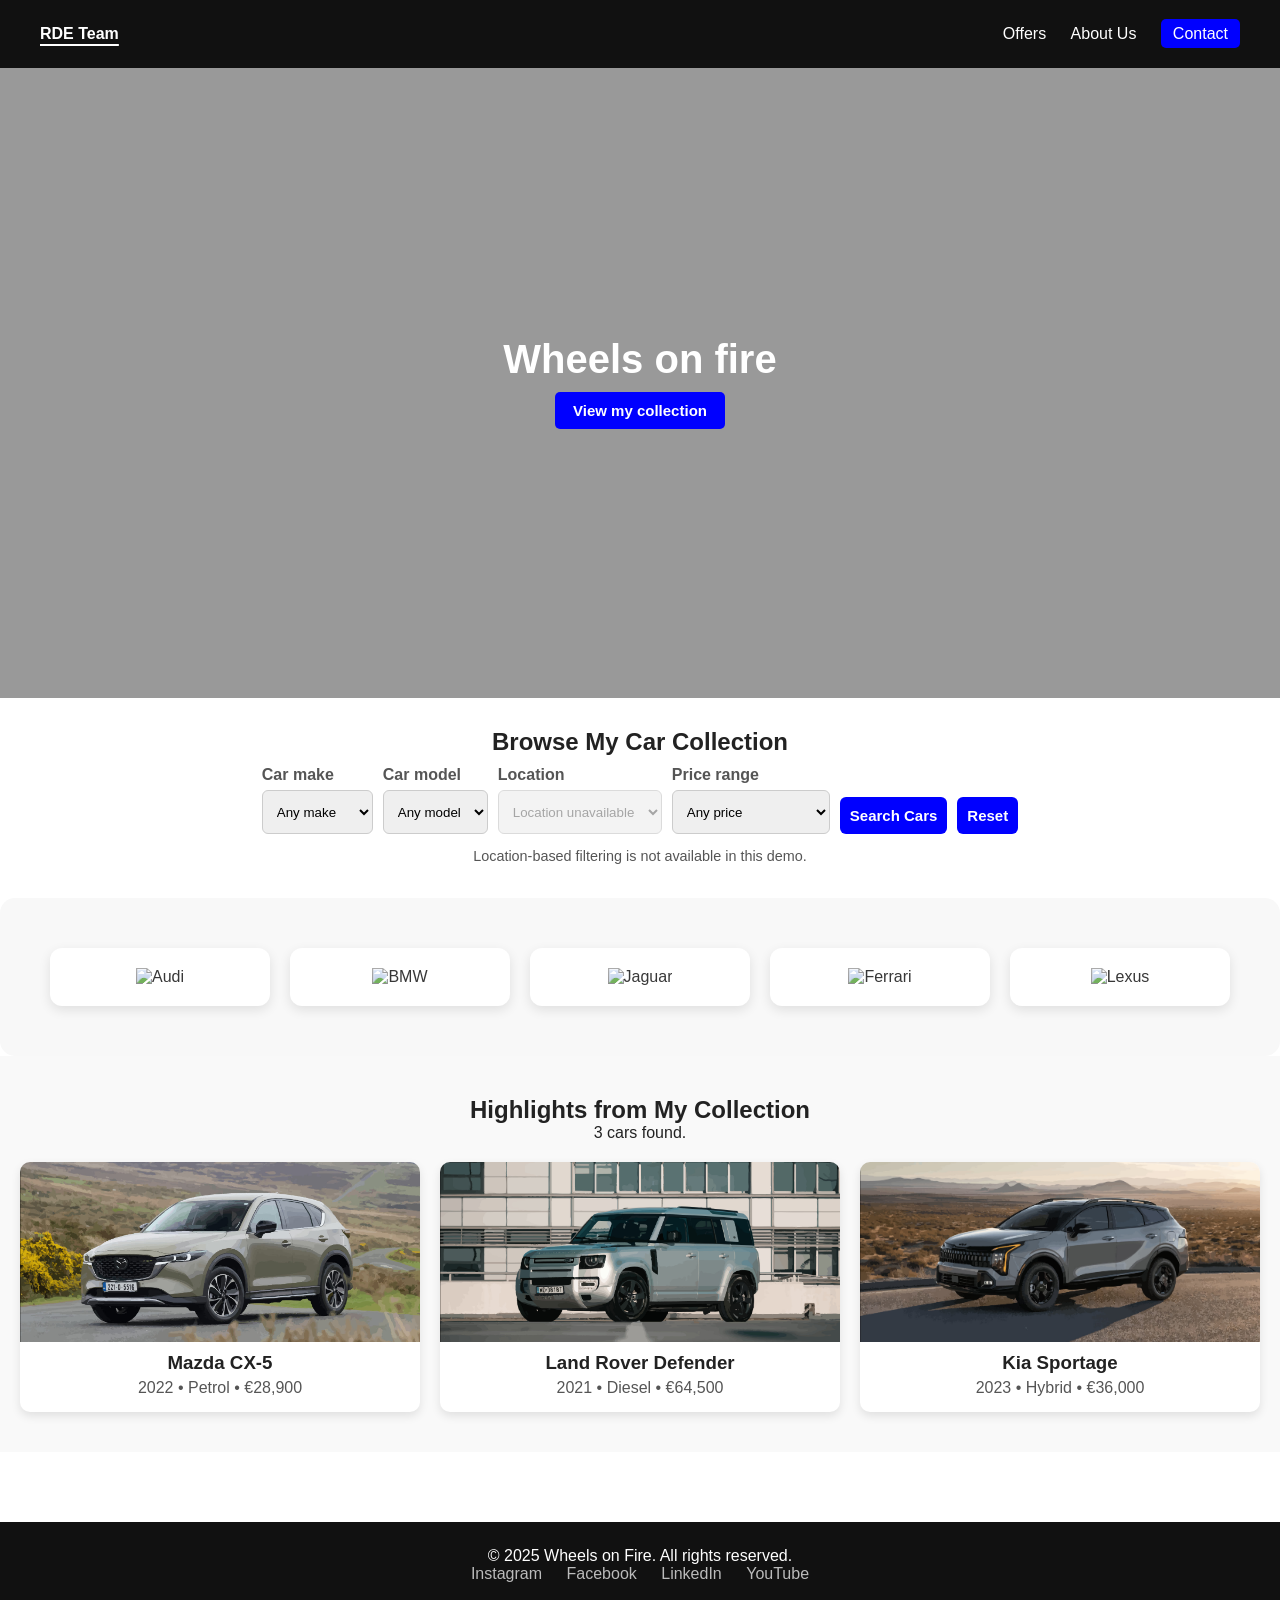
==== commit e0b106d3: "Optimize car images and Offers background" ====
--- a/index.html
+++ b/index.html
@@ -69,11 +69,11 @@
   </section>
 
   <section class="brands">
-    <div class="brand"><img src="media/audi-7.svg" alt="Audi"></div>
-    <div class="brand"><img src="media/BMW.svg.png" alt="BMW"></div>
-    <div class="brand"><img src="media/jaguar-cars.svg" alt="Jaguar"></div>
-    <div class="brand"><img src="media/ferrari-4.svg" alt="Ferrari"></div>
-    <div class="brand"><img src="media/lexus.svg" alt="Lexus"></div>
+    <div class="brand"><img src="media/audi-7.svg" width="2500" height="2500" loading="lazy" alt="Audi"></div>
+    <div class="brand"><img src="media/BMW.svg.png" width="330" height="330" loading="lazy" alt="BMW"></div>
+    <div class="brand"><img src="media/jaguar-cars.svg" width="2500" height="1276" loading="lazy" alt="Jaguar"></div>
+    <div class="brand"><img src="media/ferrari-4.svg" width="1417" height="2500" loading="lazy" alt="Ferrari"></div>
+    <div class="brand"><img src="media/lexus.svg" width="2500" height="2500" loading="lazy" alt="Lexus"></div>
   </section>
 
   <section class="cars" id="collection">
@@ -81,17 +81,17 @@
     <p id="car-results" role="status" aria-live="polite"></p>
     <div class="car-grid">
       <div class="car-card" data-make="Mazda" data-model="CX-5" data-price="28900">
-        <img src="media/mazda.svg" alt="Mazda CX-5">
+        <img src="media/mazda.jpg" width="1500" height="1000" loading="lazy" alt="Mazda CX-5">
         <h3>Mazda CX-5</h3>
         <p>2022 • Petrol • €28,900</p>
       </div>
       <div class="car-card" data-make="Land Rover" data-model="Defender" data-price="64500">
-        <img src="media/land%20copy.svg" alt="Land Rover Defender">
+        <img src="media/land-rover.jpg" width="2667" height="2000" loading="lazy" alt="Land Rover Defender">
         <h3>Land Rover Defender</h3>
         <p>2021 • Diesel • €64,500</p>
       </div>
       <div class="car-card" data-make="Kia" data-model="Sportage" data-price="36000">
-        <img src="media/kia.svg" alt="Kia Sportage">
+        <img src="media/kia.jpg" width="2070" height="1154" loading="lazy" alt="Kia Sportage">
         <h3>Kia Sportage</h3>
         <p>2023 • Hybrid • €36,000</p>
       </div>
--- a/css/style.css
+++ b/css/style.css
@@ -221,6 +221,9 @@
 
 /* Each logo */
 .brand img {
+  width: 100%;
+  height: auto;
+  object-fit: contain;
   max-height: 150px;
   max-width: 100px;
   opacity: 0.9; /*makes the image slightly transparent. This is a subtle visual effect to make it less “harsh” on the page*/
@@ -552,7 +555,7 @@
   min-height: 450px;
   margin-top: 0px;
   text-align: center;
-  background-image: url(https://wallpapercave.com/wp/wp12363799.jpg);
+  background-image: url("../media/offers-background.jpg");
   background-size: cover;
   background-position: center;
   box-sizing: border-box;
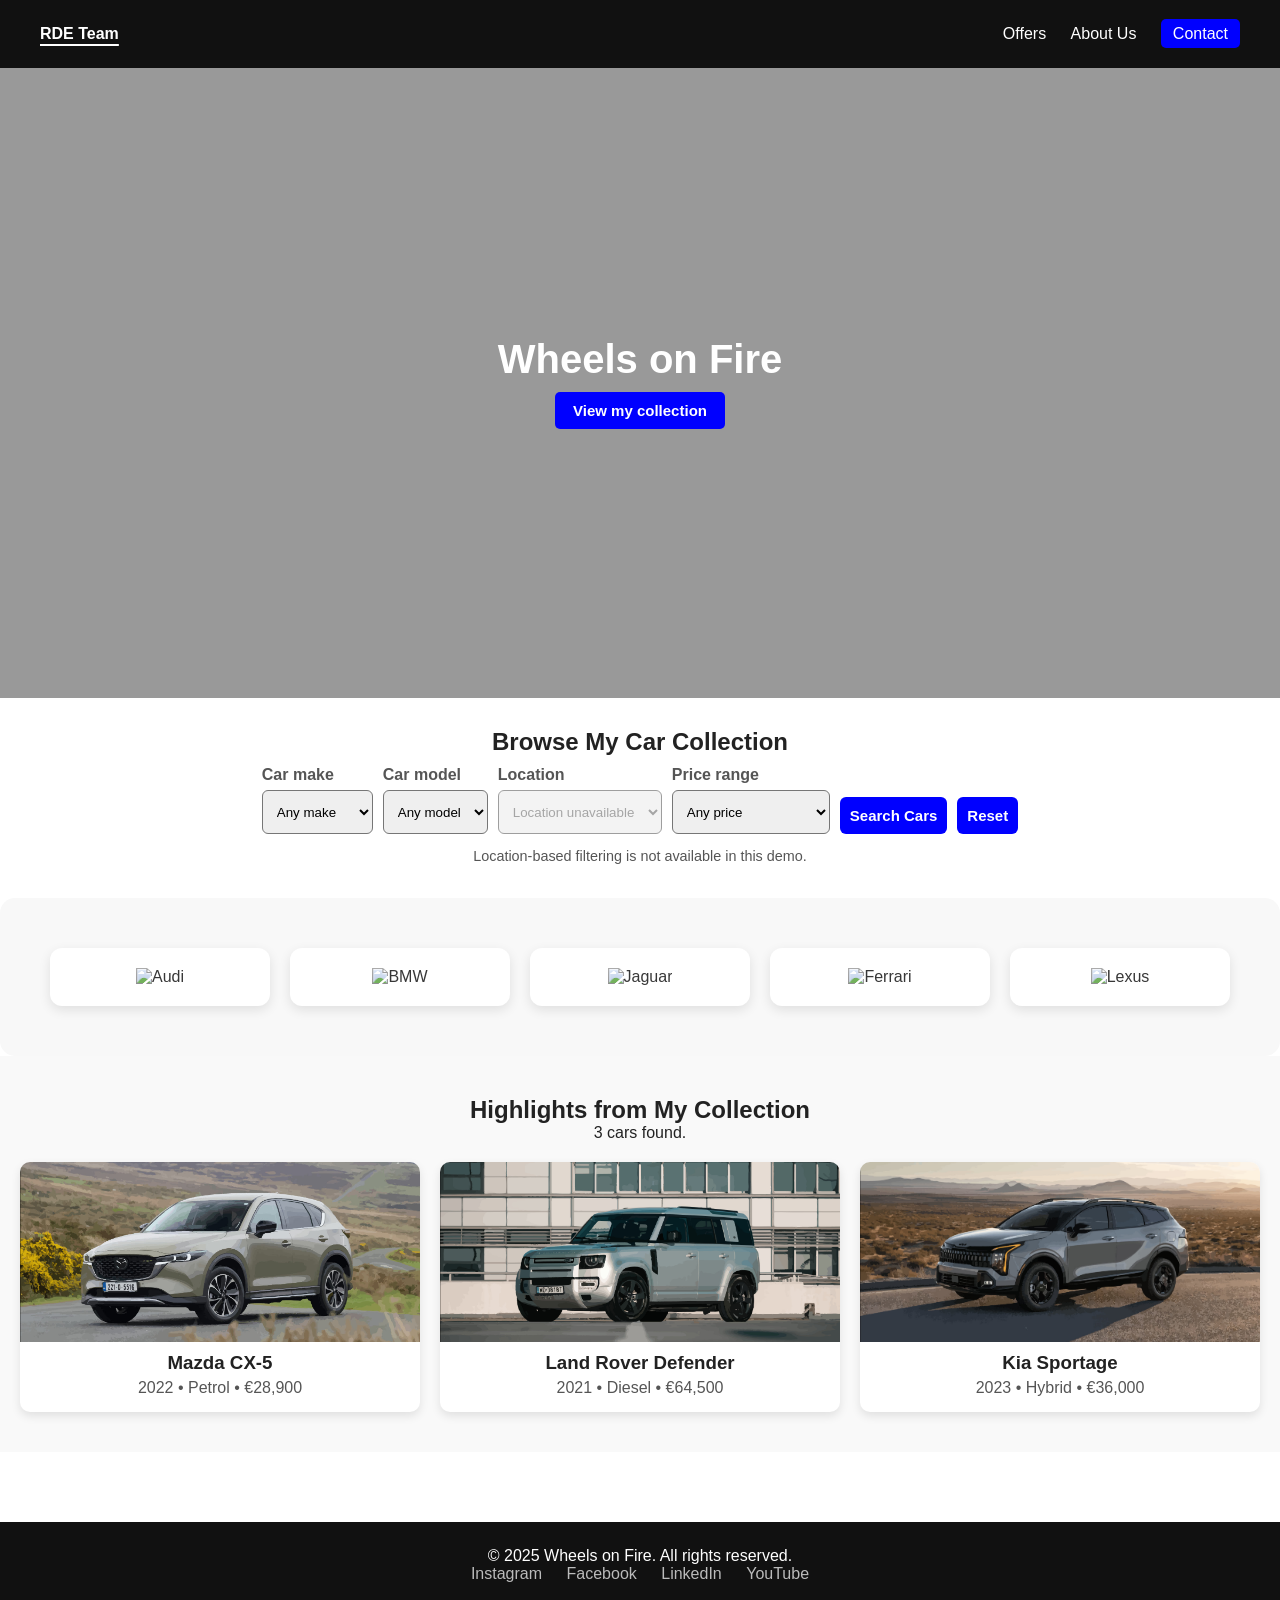
==== commit 6061efa6: "Complete final QA fixes and accessibility improvements" ====
--- a/index.html
+++ b/index.html
@@ -5,6 +5,7 @@
   <meta name="viewport" content="width=device-width, initial-scale=1.0" />
   <title>Car Collection | Wheels on Fire</title>
   <link rel="stylesheet" href="css/style.css"/>
+  <link rel="icon" type="image/svg+xml" href="media/favicon.svg">
 </head>
 <body>
   <a class="skip-link" href="#main-content">Skip to main content</a>
@@ -24,7 +25,7 @@
         <source src="media/hero-short.mp4" type="video/mp4">
     </video>
     <div class="hero-text">
-      <h1>Wheels on fire</h1>
+      <h1>Wheels on Fire</h1>
       <a class="primary-btn" href="#collection">View my collection</a>
     </div>
     <div class="hero-overlay"></div>
--- a/css/style.css
+++ b/css/style.css
@@ -177,7 +177,7 @@
 /* Style for dropdowns and button */
 select, .search-btn {
   padding: 10px; /*adds space inside the element (between text and the border).This makes buttons and dropdowns look bigger and easier to click*/
-  border: 1px solid #ccc; /*draws a thin gray border around the element*/
+  border: 1px solid #767676; /* Matches contact fields with 4.54:1 contrast against white. */
   border-radius: 6px;
 }
 
@@ -259,6 +259,9 @@
 
 /* Each car card box */
 .car-card {
+  width: 100%;
+  max-width: 460px; /* Keep filtered results from becoming panoramic image strips. */
+  justify-self: center;
   min-width: 0; /* Allow cards to shrink inside their grid tracks. */
   background-color: white;
   border-radius: 10px;
@@ -440,7 +443,7 @@
 textarea {
   width: 100%;
   padding: 12px 15px;
-  border: 1px solid #ccc;
+  border: 1px solid #767676;
   border-radius: 8px;
   font-size: 16px;
   transition: all 0.3s;
@@ -478,6 +481,25 @@
   color: #fff;
 }
 
+/* Consistent form spacing at every viewport size. */
+#ContactForm label:not(:first-child) {
+  margin-top: 20px;
+}
+
+.contact-container #contact-note {
+  margin-bottom: 20px;
+}
+
+#ContactForm .field-error,
+.contact-container #contact-note,
+#ContactForm #contact-status {
+  line-height: 1.5;
+}
+
+#ContactForm #contact-status:not(:empty) {
+  margin-top: 16px;
+}
+
 /* Contact layout on phones and tablets; retain the desktop form styles. */
 @media (max-width: 1024px) {
   .contact-container {
@@ -503,28 +525,6 @@
     font-size: 16px;
   }
 
-  /* Replace the existing line-break spacing without changing the markup. */
-  #ContactForm br {
-    display: none;
-  }
-
-  #ContactForm label:not(:first-child) {
-    margin-top: 20px;
-  }
-
-  .contact-container #contact-note {
-    margin-bottom: 20px;
-  }
-
-  #ContactForm .field-error,
-  .contact-container #contact-note,
-  #ContactForm #contact-status {
-    line-height: 1.5;
-  }
-
-  #ContactForm #contact-status:not(:empty) {
-    margin-top: 16px;
-  }
 }
 
 /* OFFERS SECTION */
@@ -932,3 +932,22 @@
   text-decoration-thickness: 2px;
   text-underline-offset: 5px;
 }
+
+/* Respect reduced motion for decorative effects; retain colours and focus rings. */
+@media (prefers-reduced-motion: reduce) {
+  *,
+  *::before,
+  *::after {
+    transition: none !important;
+  }
+
+  .contact-btn:hover,
+  #car-filters > button:hover,
+  .brand:hover,
+  .brand img:hover,
+  .back-home-btn:hover,
+  .submit-btn:hover,
+  .submit-btn:focus-visible {
+    transform: none;
+  }
+}
